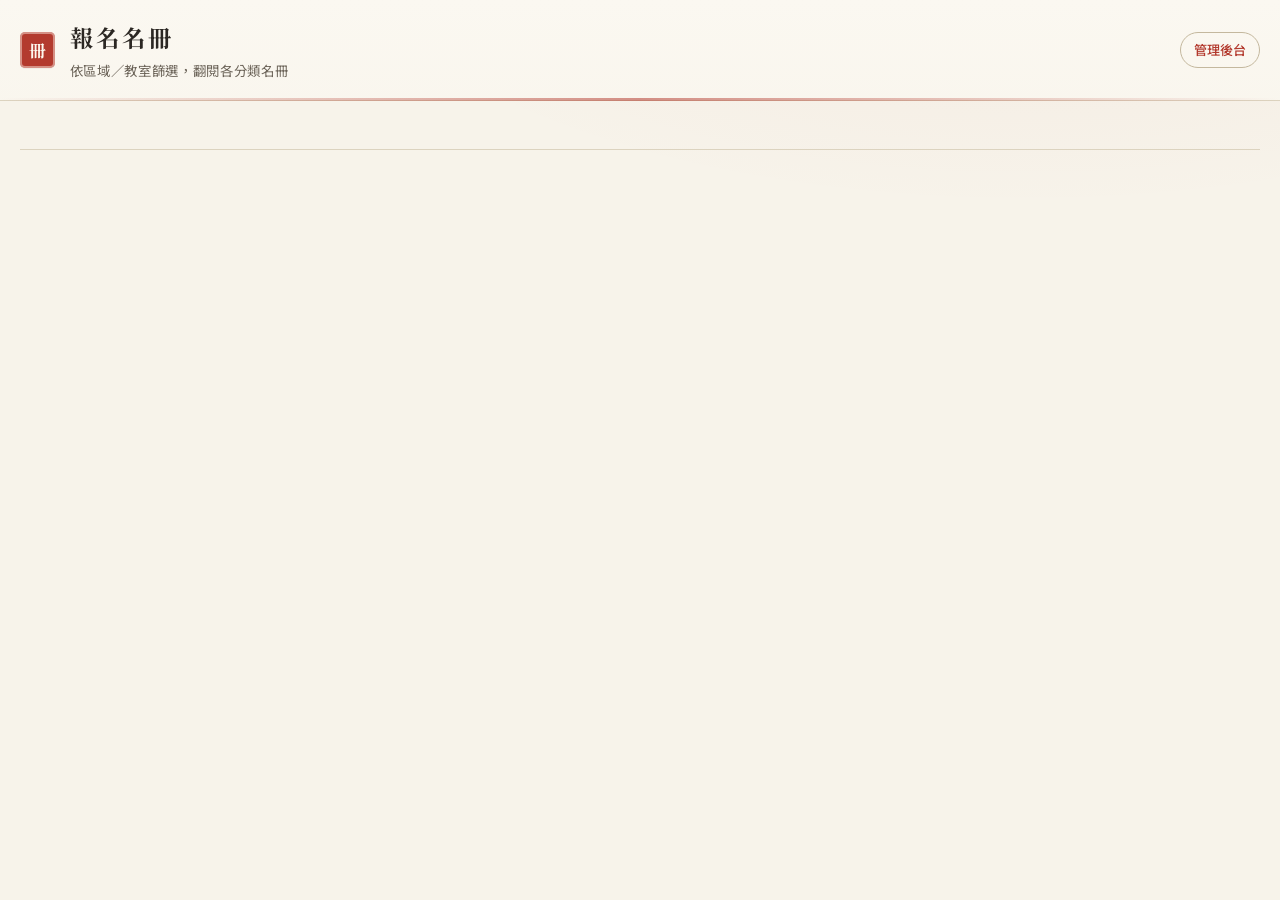
==== index.html @ 6c64edfd "Fix unit-activity link: token missing, clearer errors, view button Root cause: URL had unit=... but " ====
﻿<!DOCTYPE html>
<html lang="zh-Hant">
<head>
  <meta charset="UTF-8">
  <meta name="viewport" content="width=device-width, initial-scale=1.0">
  <title>名冊查詢 - 報名資料查詢</title>
  <meta name="description" content="依區域 / 教室欄位篩選，依分類檢視報名資料">
  <link rel="preconnect" href="https://fonts.googleapis.com">
  <link rel="preconnect" href="https://fonts.gstatic.com" crossorigin>
  <link href="https://fonts.googleapis.com/css2?family=Noto+Sans+TC:wght@400;500;700&family=Noto+Serif+TC:wght@600;700&display=swap" rel="stylesheet">
  <link rel="stylesheet" href="css/style.css?v=19">
</head>
<body>
  <header class="site-header">
    <div class="header-inner">
      <span class="seal" aria-hidden="true">冊</span>
      <div class="header-title">
        <h1>報名名冊</h1>
        <p class="subtitle">依區域／教室篩選，翻閱各分類名冊</p>
      </div>
      <a href="admin.html" class="admin-link header-admin-link">管理後台</a>
    </div>
  </header>

  <main class="container">
    <!-- 活動分頁 -->
    <nav class="activity-tabs" id="activityTabs" aria-label="活動分頁" role="tablist">
      <!-- 動態產生 -->
    </nav>

    <!-- 分類列 -->
    <div class="category-bar" id="categoryBar" style="display:none;">
      <span class="category-label" id="categoryLabel"></span>
      <div class="category-tabs" id="categoryTabs"></div>
      <div class="category-filter">
        <label for="categorySearch" class="visually-hidden">搜尋分類</label>
        <input type="search" id="categorySearch" placeholder="找分類…" autocomplete="off">
      </div>
      <button class="btn btn-secondary btn-sm" id="btnCopyLink" style="display:none;">複製連結</button>
    </div>

    <!-- 活動金鑰 Modal（C 模式：需存取金鑰才能開啟活動） -->
    <dialog id="keyModal" class="modal">
      <div class="modal-content">
        <header class="modal-header">
          <h3 id="keyModalTitle">此活動需存取金鑰</h3>
          <button type="button" class="modal-close" id="keyModalClose" aria-label="關閉">&times;</button>
        </header>
        <div class="modal-body">
          <p class="hint" id="keyModalDesc">請輸入系統提供的存取金鑰以開啟此活動。</p>
          <div class="form-group">
            <label for="activityKeyInput">存取金鑰</label>
            <input type="password" id="activityKeyInput" placeholder="輸入金鑰" autocomplete="off">
          </div>
          <p class="hint" id="keyModalHint"></p>
        </div>
        <footer class="modal-footer">
          <button type="button" class="btn btn-secondary" id="keyModalCancel">取消</button>
          <button type="button" class="btn btn-primary" id="keyModalConfirm">開啟活動</button>
        </footer>
      </div>
    </dialog>

    <!-- 密碼鎖 Modal -->
    <dialog id="pwdModal" class="modal">
      <div class="modal-content">
        <header class="modal-header">
          <h3 id="pwdModalTitle">此分類已鎖定</h3>
          <button type="button" class="modal-close" id="pwdModalClose" aria-label="關閉">&times;</button>
        </header>
        <div class="modal-body">
          <p class="hint" id="pwdModalDesc">請輸入系統提供的密碼以檢視此分類。</p>
          <div class="form-group">
            <label for="categoryPwdInput">分類密碼</label>
            <input type="password" id="categoryPwdInput" placeholder="輸入密碼" autocomplete="off">
          </div>
          <p class="hint" id="pwdModalHint"></p>
        </div>
        <footer class="modal-footer">
          <button type="button" class="btn btn-secondary" id="pwdModalCancel">取消</button>
          <button type="button" class="btn btn-primary" id="pwdModalConfirm">解鎖查看</button>
        </footer>
      </div>
    </dialog>

    <!-- 搜尋 / 篩選列 -->
    <div class="search-bar" id="searchBar" style="display:none;">
      <label for="searchInput" class="visually-hidden">關鍵字搜尋</label>
      <input type="search" id="searchInput" placeholder="輸入姓名、班級等關鍵字篩選" autocomplete="off">
      <span class="result-count" id="resultCount"></span>
      <div class="search-actions">
        <button class="btn btn-secondary btn-sm" id="btnPrintRoster" style="display:none;" title="開啟列印視窗（可另存為 PDF）">列印名冊</button>
        <button class="btn btn-secondary btn-sm" id="btnExportCsv" style="display:none;">匯出名冊</button>
      </div>
    </div>

    <!-- 資料表格區 -->
    <section class="table-wrapper" id="tableWrapper" style="display:none;">
      <table id="dataTable" aria-live="polite">
        <thead id="tableHead"></thead>
        <tbody id="tableBody"></tbody>
      </table>
    </section>
    <!-- 水平捲軸（表格寬度超出時顯示） -->
    <div class="table-hscroll" id="tableHscroll" style="display:none;" aria-hidden="true">
      <div class="table-hscroll-track" id="tableHscrollTrack"></div>
    </div>
    <!-- 名單卡片區（欄位少於 5 時使用） -->
    <section class="card-list" id="cardList" style="display:none;" aria-live="polite"></section>
    <p class="empty-state" id="emptyState" style="display:none;">此分類暫無資料。</p>

    <!-- 頁尾 -->
    <footer class="status-bar" id="statusBar" aria-live="polite">
      <span id="lastUpdated"></span>
    </footer>
  </main>

  <script src="js/config.js?v=19"></script>
  <script src="js/app.js?v=19"></script>
</body>
</html>
---- css/style.css ----
/* ============================================================
   線裝名冊 — 宣紙・墨・朱印
   查詢頁與後台共用樣式
   ============================================================ */

/* --- 設計 Token --- */
:root {
  /* 紙與墨 */
  --paper: #f7f3ea;            /* 宣紙米白 */
  --paper-deep: #efe8d8;       /* 深一階的紙 */
  --surface: #fbf8f1;          /* 卡片面 */
  --ink: #2b2723;              /* 墨黑 */
  --ink-soft: #6b6358;         /* 淡墨 */
  --ink-faint: #a39a8a;        /* 極淡墨 */

  /* 朱印與輔色 */
  --cinnabar: #b33a2e;         /* 朱砂紅 */
  --cinnabar-deep: #962e24;    /* 深朱 */
  --cinnabar-wash: #f3e3dd;    /* 朱印水漬淡底 */
  --jade: #4a6b53;             /* 黛綠（次要強調） */

  /* 線與影 */
  --line: #dcd3bf;             /* 名冊細線 */
  --line-strong: #c4b89e;      /* 較深分隔線 */
  --shadow-line: 0 1px 0 rgba(43,39,35,.04);
  --shadow-lift: 0 6px 24px rgba(43,39,35,.08);

  /* 字體 */
  --font-serif: "Noto Serif TC", "Songti TC", "PMingLiU", serif;
  --font-sans: "Noto Sans TC", "PingFang TC", "Microsoft JhengHei", sans-serif;
  --font-mono: "SF Mono", "Cascadia Code", ui-monospace, monospace;

  --max-width: 1600px;
  --radius: 4px;
  --hairline: 1px solid var(--line);
}

*, *::before, *::after { box-sizing: border-box; }
html { font-size: 16px; -webkit-font-smoothing: antialiased; text-rendering: optimizeLegibility; }
body {
  margin: 0;
  font-family: var(--font-sans);
  background:
    radial-gradient(1200px 500px at 80% -10%, rgba(179,58,46,.05), transparent 60%),
    var(--paper);
  color: var(--ink);
  line-height: 1.7;
  min-height: 100vh;
  display: flex;
  flex-direction: column;
}

::selection { background: var(--cinnabar-wash); }

/* 鍵盤焦點（無障礙底線） */
:focus-visible { outline: 2px solid var(--cinnabar); outline-offset: 2px; border-radius: 2px; }

.visually-hidden { position: absolute; width: 1px; height: 1px; padding: 0; margin: -1px; overflow: hidden; clip: rect(0,0,0,0); white-space: nowrap; border: 0; }

/* --- 頁首：名冊卷頭 --- */
.site-header {
  position: relative;
  padding: 1.1rem 1.25rem;
  border-bottom: var(--hairline);
  background: linear-gradient(var(--surface), color-mix(in srgb, var(--surface) 60%, var(--paper)));
}
.site-header::after {
  content: "";
  position: absolute;
  left: 0; right: 0; bottom: -1px;
  height: 3px;
  background: linear-gradient(90deg, transparent, var(--cinnabar) 50%, transparent);
  opacity: .55;
}
.header-inner {
  max-width: var(--max-width);
  margin: 0 auto;
  display: flex; align-items: center; gap: .9rem;
  position: relative;
}
.site-header h1 {
  margin: 0;
  font-family: var(--font-serif);
  font-size: 1.45rem;
  font-weight: 700;
  letter-spacing: .14em;
  color: var(--ink);
}
.subtitle { margin: .15rem 0 0; color: var(--ink-soft); font-size: .84rem; letter-spacing: .05em; }

/* 朱印 logo（頁首左上，縮小保留識別） */
.seal {
  display: inline-flex; align-items: center; justify-content: center;
  flex: 0 0 auto;
  width: 2.2rem; height: 2.2rem;
  background: var(--cinnabar);
  color: #fdf8ef;
  font-family: var(--font-serif);
  font-size: 1.05rem; font-weight: 700; line-height: 1;
  border-radius: 5px;
  box-shadow: inset 0 0 0 2px rgba(253,248,239,.45), var(--shadow-line);
  letter-spacing: 0;
  user-select: none;
}

/* 管理後台（頁首右上） */
.header-admin-link {
  margin-left: auto;
  padding: .38rem .8rem;
  font-size: .82rem;
  border: 1px solid var(--line-strong);
  border-radius: 999px;
  white-space: nowrap;
}
.header-admin-link:hover { border-color: var(--cinnabar); text-decoration: none; }

.container { flex: 1; width: 100%; max-width: var(--max-width); margin: 0 auto; padding: 1.5rem 1.25rem 2.5rem; }

/* --- 頁尾 --- */
.status-bar {
  display: flex; justify-content: space-between; align-items: center; gap: .75rem;
  padding: 1rem 0; margin-top: 1.5rem;
  border-top: var(--hairline);
  font-size: .83rem; color: var(--ink-faint);
}
.admin-link { color: var(--cinnabar); text-decoration: none; font-weight: 500; }
.admin-link:hover { text-decoration: underline; }

/* --- 卡片 --- */
.card {
  background: var(--surface);
  border: var(--hairline);
  border-radius: var(--radius);
  padding: 1.75rem;
  box-shadow: var(--shadow-line);
}
.card-header { display: flex; justify-content: space-between; align-items: center; gap: 1rem; margin-bottom: 1.25rem; flex-wrap: wrap; }
.card-header h2 {
  margin: 0; font-family: var(--font-serif); font-size: 1.2rem; font-weight: 700;
  letter-spacing: .08em; color: var(--ink);
}

/* --- 表單 --- */
.form-group { margin-bottom: 1.1rem; }
.form-row { display: flex; gap: 1rem; flex-wrap: wrap; }
.form-row .form-group { flex: 1; min-width: 220px; }
label { display: block; margin-bottom: .4rem; font-weight: 500; font-size: .88rem; color: var(--ink); }
.required { color: var(--cinnabar); }
input[type="text"], input[type="url"], input[type="password"], input[type="search"], select {
  width: 100%; padding: .6rem .85rem; font-size: .95rem;
  border: 1px solid var(--line-strong); border-radius: var(--radius);
  background: #fffdf8; color: var(--ink);
  transition: border-color .15s, box-shadow .15s;
}
input:focus, select:focus { outline: none; border-color: var(--cinnabar); box-shadow: 0 0 0 3px var(--cinnabar-wash); }
input::placeholder { color: var(--ink-faint); }
.hint { margin: .4rem 0 0; font-size: .8rem; color: var(--ink-soft); }
.hint.error { color: var(--cinnabar); }
.hint.success { color: var(--jade); }

/* --- 按鈕 --- */
.btn {
  display: inline-flex; align-items: center; justify-content: center; gap: .45rem;
  padding: .55rem 1.15rem; font-size: .9rem; font-weight: 500;
  border: 1px solid transparent; border-radius: var(--radius); cursor: pointer;
  font-family: var(--font-sans); letter-spacing: .04em;
  transition: background .15s, color .15s, border-color .15s, transform .06s;
}
.btn:active { transform: translateY(1px); }
.btn:disabled { opacity: .5; cursor: not-allowed; transform: none; }
.btn-primary { background: var(--cinnabar); color: #fdf8ef; border-color: var(--cinnabar); }
.btn-primary:hover:not(:disabled) { background: var(--cinnabar-deep); border-color: var(--cinnabar-deep); }
.btn-secondary { background: transparent; color: var(--ink); border-color: var(--line-strong); }
.btn-secondary:hover:not(:disabled) { background: var(--paper-deep); border-color: var(--ink-soft); }
.btn-danger { background: transparent; color: var(--cinnabar); border-color: var(--cinnabar); }
.btn-danger:hover:not(:disabled) { background: var(--cinnabar); color: #fdf8ef; }
.btn-sm { padding: .3rem .65rem; font-size: .8rem; }
.btn-icon { padding: .3rem .5rem; font-size: .8rem; }

/* --- 活動分頁籤（卷首目錄） --- */
.activity-tabs { display: flex; gap: .5rem; flex-wrap: wrap; margin-bottom: 1.25rem; }
.activity-tab {
  padding: .5rem 1.1rem; font-size: .9rem; font-weight: 500; color: var(--ink-soft);
  background: transparent; border: 1px solid var(--line);
  border-radius: 999px; cursor: pointer; white-space: nowrap; min-height: 42px;
  font-family: var(--font-sans);
  transition: all .15s;
}
.activity-tab:hover { border-color: var(--cinnabar); color: var(--cinnabar); background: var(--cinnabar-wash); }
.activity-tab.active { background: var(--ink); border-color: var(--ink); color: var(--paper); }
.activity-tab:focus-visible { outline: none; box-shadow: 0 0 0 3px var(--cinnabar-wash); }

/* --- 分類列（紙籤） --- */
.category-bar {
  display: flex; align-items: center; gap: .75rem; flex-wrap: wrap;
  margin-bottom: 1.25rem; padding: .85rem 1rem;
  background: var(--surface); border: var(--hairline); border-radius: var(--radius);
}
.category-label { font-family: var(--font-serif); font-weight: 700; font-size: .9rem; color: var(--ink); white-space: nowrap; letter-spacing: .08em; }
.category-tabs { display: flex; gap: .45rem; flex-wrap: wrap; flex: 1; }
.category-tab {
  display: inline-flex; align-items: center; gap: .35rem;
  padding: .45rem .9rem; font-size: .85rem; font-weight: 500; color: var(--ink-soft);
  background: transparent; border: 1px solid var(--line);
  border-radius: 999px; cursor: pointer; white-space: nowrap; min-height: 40px;
  font-family: var(--font-sans);
  transition: all .15s;
}
.category-tab:hover { border-color: var(--ink-soft); color: var(--ink); }
.category-tab.active { background: var(--ink); border-color: var(--ink); color: var(--paper); }
.category-tab.locked {
  border-style: solid;
  border-color: var(--cinnabar); color: var(--cinnabar);
  background: var(--cinnabar-wash);
}
.category-tab.locked.active { background: var(--cinnabar); border-color: var(--cinnabar); color: #fdf8ef; }
.lock-badge { font-size: .72rem; line-height: 1; }

/* 分類搜尋框（分類多時使用） */
.category-filter { position: relative; }
.category-filter input[type="search"] {
  width: 150px; padding: .45rem .75rem; font-size: .82rem;
  border-radius: 999px;
}
@media (max-width: 640px) { .category-filter input[type="search"] { width: 100%; } }

/* --- 搜尋列 --- */
.search-bar { display: flex; align-items: center; gap: .75rem; margin-bottom: 1rem; flex-wrap: wrap; }
.search-bar input[type="search"] {
  flex: 1; max-width: 420px; padding: .55rem .9rem; font-size: .95rem;
  border-radius: var(--radius);
}
.result-count { font-size: .85rem; color: var(--ink-soft); white-space: nowrap; }
.search-actions { display: flex; align-items: center; gap: .5rem; margin-left: auto; }

/* --- 表格（名冊正文） --- */
.table-wrapper {
  overflow: auto;
  max-height: calc(100dvh - 230px);
  background: var(--surface);
  border: var(--hairline);
  border-radius: var(--radius);
  box-shadow: var(--shadow-line);
}
table {
  width: 100%;
  border-collapse: separate;
  border-spacing: 0;
  font-size: .9rem;
  table-layout: auto;
}
/* 使用者調整過欄寬：改用 colgroup 精準控寬（表格寬度由 JS 設定） */
table.fixed-cols { table-layout: fixed; }
table.fixed-cols col { width: auto; }
table.fixed-cols tbody td { overflow: hidden; text-overflow: ellipsis; }
table.fixed-cols thead th { max-width: none; }
table.fixed-cols .th-inner { max-width: none; }
table.col-resizing, table.col-resizing * { cursor: col-resize !important; user-select: none; }

thead th {
  position: sticky; top: 0;
  background: var(--paper-deep);
  color: var(--ink);
  font-family: var(--font-serif);
  font-weight: 700; text-align: left;
  padding: .8rem 1rem;
  border-bottom: 2px solid var(--line-strong);
  border-top: 2px solid var(--line-strong);
  white-space: normal; z-index: 1;
  letter-spacing: .06em;
  max-width: 280px;
  overflow-wrap: anywhere;
  box-shadow: 0 1px 0 var(--line-strong);
  vertical-align: bottom;
}thead th .th-inner {
  display: flex;
  align-items: flex-end;
  gap: .3rem;
  max-width: 280px;
}
thead th .th-label {
  flex: 1 1 auto;
  min-width: 0;
  display: -webkit-box;
  -webkit-box-orient: vertical;
  -webkit-line-clamp: 5;
  line-clamp: 5;
  overflow: hidden;
  overflow-wrap: anywhere;
  line-height: 1.55;
}
thead th .sort-arrow { flex-shrink: 0; white-space: nowrap; }
thead th:first-child { border-left: none; }
/* 欄寬拖曳把手 */
.col-grip {
  position: absolute;
  top: 0; bottom: 0; right: -5px;
  width: 10px;
  cursor: col-resize;
  touch-action: none;
  z-index: 3;
  opacity: 0;
  transition: opacity .15s;
}
thead th:hover .col-grip { opacity: 1; }
.col-grip::after {
  content: '';
  position: absolute;
  top: 15%; bottom: 15%; right: 4px;
  width: 2px;
  background: var(--line-strong);
  transition: background .15s;
}
.col-grip:hover::after { background: var(--cinnabar); }
/* 可排序標題 */
thead th.sortable {
  cursor: pointer;
  user-select: none;
  transition: color .15s ease, background-color .15s ease;
}
thead th.sortable:hover {
  color: var(--cinnabar);
  background: var(--cinnabar-wash);
}
thead th.sorted { color: var(--cinnabar); }
thead th.sorted .sort-arrow { font-size: .78em; letter-spacing: 0; }
@media (prefers-reduced-motion: reduce) {
  thead th.sortable { transition: none; }
}
tbody td {
  padding: .72rem 1rem;
  border-bottom: 1px solid var(--line);
  max-width: 320px;
  overflow: hidden;
  text-overflow: ellipsis;
  white-space: nowrap;
  vertical-align: top;
  cursor: default;
}
tbody td[title] { cursor: help; }
tbody tr:last-child td { border-bottom: none; }
tbody tr:nth-child(even) td { background: rgba(239,232,216,.35); }
tbody tr:hover td { background: var(--cinnabar-wash); }
.empty-state {
  padding: 3rem 1.5rem; text-align: center;
  color: var(--ink-soft); margin: 0;
  font-family: var(--font-serif); letter-spacing: .1em;
}

/* 獨立水平捲軸：固定在視窗底部，控制表格橫向捲動 */
.table-hscroll {
  position: sticky;
  bottom: 0;
  overflow-x: auto;
  height: 14px;
  margin-top: 2px;
  background: transparent;
  scrollbar-width: thin;
  scrollbar-color: var(--line-strong) transparent;
  z-index: 3;
}
.table-hscroll::-webkit-scrollbar { height: 12px; }
.table-hscroll::-webkit-scrollbar-track { background: transparent; }
.table-hscroll::-webkit-scrollbar-thumb { background: var(--line-strong); border-radius: 6px; }
.table-hscroll::-webkit-scrollbar-thumb:hover { background: var(--cinnabar); }
.table-hscroll-track { height: 1px; }

/* --- 名單卡片（欄位 <5 時雙欄呈現） --- */
.card-list {
  grid-template-columns: repeat(auto-fill, minmax(380px, 1fr));
  gap: 1rem;
}
.card-sort-row {
  grid-column: 1 / -1;
  display: flex; align-items: center; gap: .45rem; flex-wrap: wrap;
  padding: .5rem .75rem;
  background: var(--surface); border: var(--hairline); border-radius: var(--radius);
}
.card-sort-label { font-size: .82rem; color: var(--ink-soft); font-weight: 500; }
.card-sort-pill {
  padding: .3rem .7rem; font-size: .8rem; font-weight: 500; color: var(--ink-soft);
  background: transparent; border: 1px solid var(--line); border-radius: 999px;
  cursor: pointer; font-family: var(--font-sans); white-space: nowrap;
  transition: all .15s;
}
.card-sort-pill:hover { border-color: var(--cinnabar); color: var(--cinnabar); background: var(--cinnabar-wash); }
.card-sort-pill.active { background: var(--ink); border-color: var(--ink); color: var(--paper); }
.name-card {
  background: var(--surface);
  border: var(--hairline);
  border-radius: var(--radius);
  padding: .95rem 1.1rem;
  box-shadow: var(--shadow-line);
  break-inside: avoid;
}
.name-card-title {
  margin: 0 0 .55rem;
  font-family: var(--font-serif);
  font-size: 1.05rem; font-weight: 700;
  color: var(--ink);
  border-bottom: 1px solid var(--line);
  padding-bottom: .4rem;
  letter-spacing: .05em;
}
.name-card-item {
  display: flex; gap: .6rem; margin: 0;
  padding: .3rem 0;
  font-size: .88rem;
}
.name-card-item + .name-card-item { border-top: 1px dashed var(--line); }
.name-card-item dt {
  flex: 0 0 30%; color: var(--ink-soft);
  font-weight: 500; font-size: .8rem;
  overflow-wrap: anywhere;
}
.name-card-item dd {
  flex: 1; margin: 0; color: var(--ink);
  overflow-wrap: anywhere; white-space: pre-wrap;
}
@media (max-width: 640px) {
  .card-list { grid-template-columns: 1fr; }
}

/* --- 活動清單（後台） --- */
.activity-list { list-style: none; padding: 0; margin: 0; display: flex; flex-direction: column; gap: .6rem; }
.tag {
  display: inline-block; padding: .1rem .5rem; margin-left: .3rem;
  font-size: .72rem; font-weight: 500; color: var(--cinnabar);
  background: var(--cinnabar-wash); border: 1px solid rgba(168,64,40,.25);
  border-radius: 999px; vertical-align: middle;
}
.tag-ghost { color: var(--ink-soft); background: transparent; border-color: var(--line); }
.activity-item {
  display: flex; align-items: center; justify-content: space-between; gap: 1rem;
  padding: .8rem 1rem;
  background: #fffdf8; border: var(--hairline); border-radius: var(--radius);
  flex-wrap: wrap;
  transition: border-color .15s, box-shadow .15s;
}
.activity-item:hover { border-color: var(--line-strong); box-shadow: var(--shadow-line); }
.activity-item-info { display: flex; flex-direction: column; gap: .2rem; }
.activity-item-name { font-weight: 600; font-family: var(--font-serif); letter-spacing: .04em; }
.activity-item-meta { font-size: .8rem; color: var(--ink-soft); }
.activity-item-actions { display: flex; gap: .45rem; flex-wrap: wrap; }

/* --- 分類密碼鎖（後台） --- */
.category-pwd-list { margin-top: .6rem; display: flex; flex-direction: column; gap: .5rem; }
.cat-pwd-row {
  display: flex; align-items: center; justify-content: space-between; gap: .75rem;
  padding: .55rem .85rem;
  background: #fffdf8; border: var(--hairline);
  border-radius: var(--radius); flex-wrap: wrap;
  transition: border-color .15s;
}
.cat-pwd-row.locked { background: var(--cinnabar-wash); border-color: var(--cinnabar); }
.cat-pwd-name { font-weight: 600; font-size: .9rem; font-family: var(--font-serif); }
.cat-pwd-controls { display: flex; align-items: center; gap: .5rem; flex-wrap: wrap; }
.cat-pwd-value { font-family: var(--font-mono); font-size: .85rem; color: var(--cinnabar); font-weight: 700; letter-spacing: .5px; }

/* --- 顯示欄位排序（後台） --- */
.field-sort-list { list-style: none; padding: 0; margin: .5rem 0 0; display: flex; flex-direction: column; gap: .4rem; }
.field-sort-item {
  display: flex; align-items: center; gap: .6rem;
  padding: .5rem .7rem;
  background: #fffdf8; border: var(--hairline); border-radius: var(--radius);
}
.field-sort-item label { margin: 0; font-weight: 400; font-size: .88rem; flex: 1; cursor: pointer; }
.field-sort-item .sort-handle { color: var(--ink-faint); cursor: grab; user-select: none; font-size: .85rem; }
.field-sort-item .sort-btns { display: flex; gap: .25rem; }

/* --- Modal（硯台窗） --- */
.modal {
  border: none; border-radius: var(--radius);
  box-shadow: var(--shadow-lift);
  max-width: 560px; width: 90%; padding: 0;
  background: var(--surface);
}
.modal::backdrop { background: rgba(43,39,35,.5); backdrop-filter: blur(2px); }
.modal-content { display: flex; flex-direction: column; }
.modal-header {
  display: flex; justify-content: space-between; align-items: center;
  padding: 1rem 1.4rem;
  border-bottom: 2px solid var(--ink);
}
.modal-header h3 { margin: 0; font-size: 1.05rem; font-family: var(--font-serif); letter-spacing: .06em; }
.modal-close { background: none; border: none; font-size: 1.5rem; line-height: 1; color: var(--ink-soft); cursor: pointer; padding: 0 .2rem; }
.modal-close:hover { color: var(--ink); }
.modal-body { padding: 1.4rem; max-height: 70vh; overflow-y: auto; }
.modal-footer { display: flex; justify-content: flex-end; gap: .5rem; padding: 1rem 1.4rem; border-top: var(--hairline); }
.checkbox-grid { display: grid; grid-template-columns: repeat(auto-fill, minmax(150px, 1fr)); gap: .5rem; margin-top: .6rem; }
.checkbox-grid label { display: flex; align-items: center; gap: .45rem; font-weight: 400; cursor: pointer; font-size: .85rem; }
.checkbox-grid input[type="checkbox"] { width: 1rem; height: 1rem; accent-color: var(--cinnabar); }

/* --- 響應式 --- */
@media (max-width: 640px) {
  .site-header { padding: .9rem 1rem; }
  .site-header h1 { font-size: 1.2rem; letter-spacing: .1em; }
  .header-admin-link { font-size: .76rem; padding: .3rem .6rem; }
  .container { padding: 1.1rem 1rem 2rem; }
  .activity-tabs { gap: .35rem; }
  .activity-tab { padding: .45rem .85rem; font-size: .85rem; min-height: 40px; }
  .category-tab { padding: .4rem .75rem; font-size: .8rem; min-height: 38px; }
  .table-wrapper { border-radius: 0; border-left: none; border-right: none; }
  thead th, tbody td { padding: .62rem .75rem; font-size: .85rem; }
  .form-row .form-group { min-width: 100%; }
  .modal { width: 100%; max-width: 100%; border-radius: 0; height: 100vh; max-height: 100vh; }
  .modal-body { max-height: calc(100vh - 150px); }
  .search-actions { margin-left: 0; width: 100%; justify-content: flex-end; }
}

/* 尊重減少動效偏好 */
@media (prefers-reduced-motion: reduce) {
  *, *::before, *::after { transition: none !important; animation: none !important; }
}
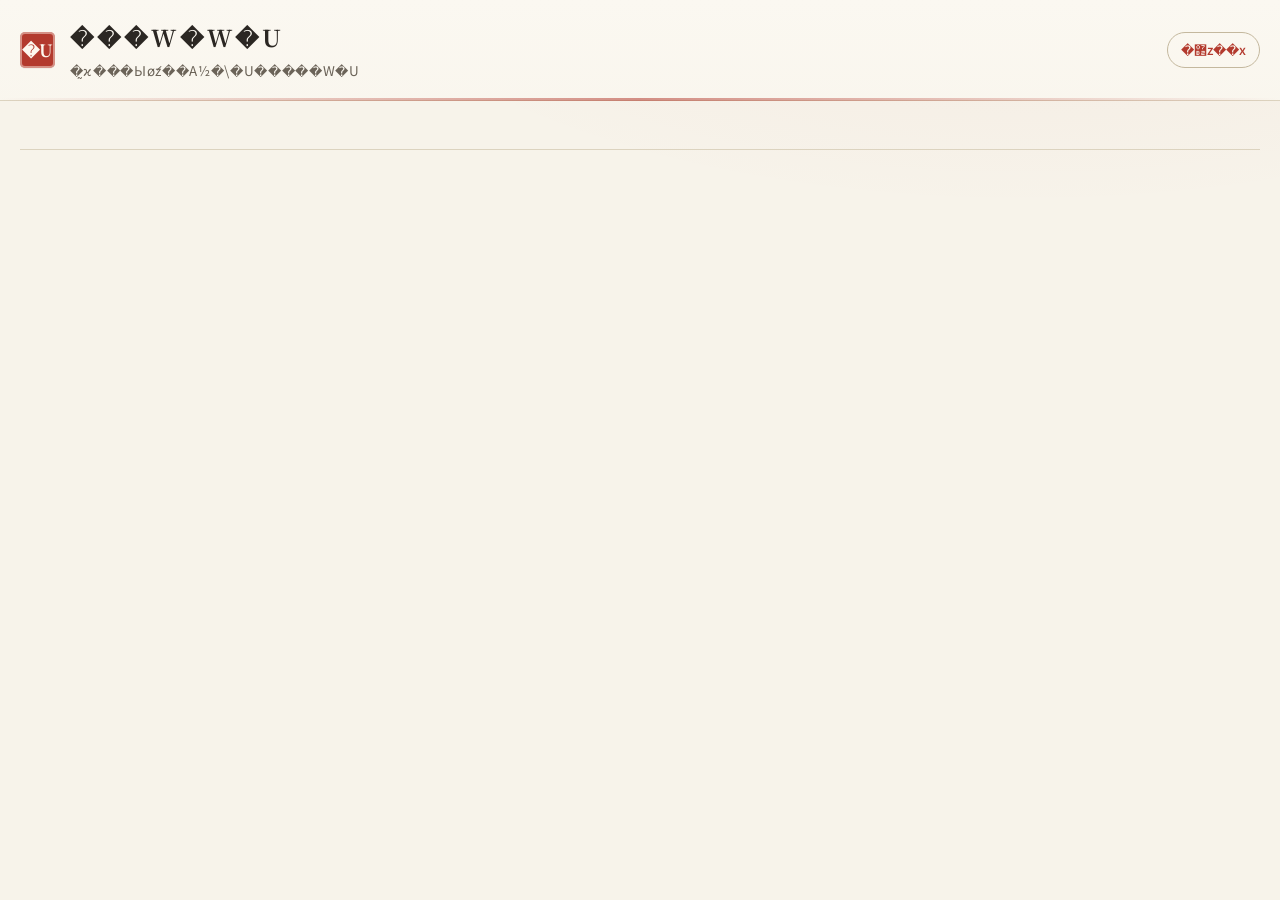
==== commit a5ffecf3: "Wrap data cells with line clamp; tooltip bubble for overflow" ====
--- a/index.html
+++ b/index.html
@@ -1,121 +1,121 @@
-﻿<!DOCTYPE html>
+<!DOCTYPE html>
 <html lang="zh-Hant">
 <head>
   <meta charset="UTF-8">
   <meta name="viewport" content="width=device-width, initial-scale=1.0">
-  <title>名冊查詢 - 報名資料查詢</title>
-  <meta name="description" content="依區域 / 教室欄位篩選，依分類檢視報名資料">
+  <title>�W�U�d�� - ���W��Ƭd��</title>
+  <meta name="description" content="�̰ϰ� / �Ы����z��A�̤����˵����W���">
   <link rel="preconnect" href="https://fonts.googleapis.com">
   <link rel="preconnect" href="https://fonts.gstatic.com" crossorigin>
   <link href="https://fonts.googleapis.com/css2?family=Noto+Sans+TC:wght@400;500;700&family=Noto+Serif+TC:wght@600;700&display=swap" rel="stylesheet">
-  <link rel="stylesheet" href="css/style.css?v=19">
+  <link rel="stylesheet" href="css/style.css?v=22">
 </head>
 <body>
   <header class="site-header">
     <div class="header-inner">
-      <span class="seal" aria-hidden="true">冊</span>
+      <span class="seal" aria-hidden="true">�U</span>
       <div class="header-title">
-        <h1>報名名冊</h1>
-        <p class="subtitle">依區域／教室篩選，翻閱各分類名冊</p>
+        <h1>���W�W�U</h1>
+        <p class="subtitle">�̰ϰ���Ыǿz��A½�\�U�����W�U</p>
       </div>
-      <a href="admin.html" class="admin-link header-admin-link">管理後台</a>
+      <a href="admin.html" class="admin-link header-admin-link">�޲z��x</a>
     </div>
   </header>
 
   <main class="container">
-    <!-- 活動分頁 -->
-    <nav class="activity-tabs" id="activityTabs" aria-label="活動分頁" role="tablist">
-      <!-- 動態產生 -->
+    <!-- ���ʤ��� -->
+    <nav class="activity-tabs" id="activityTabs" aria-label="���ʤ���" role="tablist">
+      <!-- �ʺA���� -->
     </nav>
 
-    <!-- 分類列 -->
+    <!-- �����C -->
     <div class="category-bar" id="categoryBar" style="display:none;">
       <span class="category-label" id="categoryLabel"></span>
       <div class="category-tabs" id="categoryTabs"></div>
       <div class="category-filter">
-        <label for="categorySearch" class="visually-hidden">搜尋分類</label>
-        <input type="search" id="categorySearch" placeholder="找分類…" autocomplete="off">
+        <label for="categorySearch" class="visually-hidden">�j�M����</label>
+        <input type="search" id="categorySearch" placeholder="������K" autocomplete="off">
       </div>
-      <button class="btn btn-secondary btn-sm" id="btnCopyLink" style="display:none;">複製連結</button>
+      <button class="btn btn-secondary btn-sm" id="btnCopyLink" style="display:none;">�ƻs�s��</button>
     </div>
 
-    <!-- 活動金鑰 Modal（C 模式：需存取金鑰才能開啟活動） -->
+    <!-- ���ʪ��_ Modal�]�ݦs�����_�~��}�Ҭ��ʡ^ -->
     <dialog id="keyModal" class="modal">
       <div class="modal-content">
         <header class="modal-header">
-          <h3 id="keyModalTitle">此活動需存取金鑰</h3>
-          <button type="button" class="modal-close" id="keyModalClose" aria-label="關閉">&times;</button>
+          <h3 id="keyModalTitle">�����ʻݦs�����_</h3>
+          <button type="button" class="modal-close" id="keyModalClose" aria-label="����">&times;</button>
         </header>
         <div class="modal-body">
-          <p class="hint" id="keyModalDesc">請輸入系統提供的存取金鑰以開啟此活動。</p>
+          <p class="hint" id="keyModalDesc">�п�J�t�δ��Ѫ��s�����_�H�}�Ҧ����ʡC</p>
           <div class="form-group">
-            <label for="activityKeyInput">存取金鑰</label>
-            <input type="password" id="activityKeyInput" placeholder="輸入金鑰" autocomplete="off">
+            <label for="activityKeyInput">�s�����_</label>
+            <input type="password" id="activityKeyInput" placeholder="��J���_" autocomplete="off">
           </div>
           <p class="hint" id="keyModalHint"></p>
         </div>
         <footer class="modal-footer">
-          <button type="button" class="btn btn-secondary" id="keyModalCancel">取消</button>
-          <button type="button" class="btn btn-primary" id="keyModalConfirm">開啟活動</button>
+          <button type="button" class="btn btn-secondary" id="keyModalCancel">����</button>
+          <button type="button" class="btn btn-primary" id="keyModalConfirm">�}�Ҭ���</button>
         </footer>
       </div>
     </dialog>
 
-    <!-- 密碼鎖 Modal -->
+    <!-- �K�X�� Modal -->
     <dialog id="pwdModal" class="modal">
       <div class="modal-content">
         <header class="modal-header">
-          <h3 id="pwdModalTitle">此分類已鎖定</h3>
-          <button type="button" class="modal-close" id="pwdModalClose" aria-label="關閉">&times;</button>
+          <h3 id="pwdModalTitle">�������w��w</h3>
+          <button type="button" class="modal-close" id="pwdModalClose" aria-label="����">&times;</button>
         </header>
         <div class="modal-body">
-          <p class="hint" id="pwdModalDesc">請輸入系統提供的密碼以檢視此分類。</p>
+          <p class="hint" id="pwdModalDesc">�п�J�t�δ��Ѫ��K�X�H�˵��������C</p>
           <div class="form-group">
-            <label for="categoryPwdInput">分類密碼</label>
-            <input type="password" id="categoryPwdInput" placeholder="輸入密碼" autocomplete="off">
+            <label for="categoryPwdInput">�����K�X</label>
+            <input type="password" id="categoryPwdInput" placeholder="��J�K�X" autocomplete="off">
           </div>
           <p class="hint" id="pwdModalHint"></p>
         </div>
         <footer class="modal-footer">
-          <button type="button" class="btn btn-secondary" id="pwdModalCancel">取消</button>
-          <button type="button" class="btn btn-primary" id="pwdModalConfirm">解鎖查看</button>
+          <button type="button" class="btn btn-secondary" id="pwdModalCancel">����</button>
+          <button type="button" class="btn btn-primary" id="pwdModalConfirm">����d��</button>
         </footer>
       </div>
     </dialog>
 
-    <!-- 搜尋 / 篩選列 -->
+    <!-- �j�M / �z��C -->
     <div class="search-bar" id="searchBar" style="display:none;">
-      <label for="searchInput" class="visually-hidden">關鍵字搜尋</label>
-      <input type="search" id="searchInput" placeholder="輸入姓名、班級等關鍵字篩選" autocomplete="off">
+      <label for="searchInput" class="visually-hidden">����r�j�M</label>
+      <input type="search" id="searchInput" placeholder="��J�m�W�B�Z�ŵ�����r�z��" autocomplete="off">
       <span class="result-count" id="resultCount"></span>
       <div class="search-actions">
-        <button class="btn btn-secondary btn-sm" id="btnPrintRoster" style="display:none;" title="開啟列印視窗（可另存為 PDF）">列印名冊</button>
-        <button class="btn btn-secondary btn-sm" id="btnExportCsv" style="display:none;">匯出名冊</button>
+        <button class="btn btn-secondary btn-sm" id="btnPrintRoster" style="display:none;" title="�}�ҦC�L�����]�i�t�s�� PDF�^">�C�L�W�U</button>
+        <button class="btn btn-secondary btn-sm" id="btnExportCsv" style="display:none;">�ץX�W�U</button>
       </div>
     </div>
 
-    <!-- 資料表格區 -->
+    <!-- ��ƪ���� -->
     <section class="table-wrapper" id="tableWrapper" style="display:none;">
       <table id="dataTable" aria-live="polite">
         <thead id="tableHead"></thead>
         <tbody id="tableBody"></tbody>
       </table>
     </section>
-    <!-- 水平捲軸（表格寬度超出時顯示） -->
+    <!-- �������b�]����e�׶W�X����ܡ^ -->
     <div class="table-hscroll" id="tableHscroll" style="display:none;" aria-hidden="true">
       <div class="table-hscroll-track" id="tableHscrollTrack"></div>
     </div>
-    <!-- 名單卡片區（欄位少於 5 時使用） -->
+    <!-- �W��d���ϡ]���֩� 5 �ɨϥΡ^ -->
     <section class="card-list" id="cardList" style="display:none;" aria-live="polite"></section>
-    <p class="empty-state" id="emptyState" style="display:none;">此分類暫無資料。</p>
+    <p class="empty-state" id="emptyState" style="display:none;">�������ȵL��ơC</p>
 
-    <!-- 頁尾 -->
+    <!-- ���� -->
     <footer class="status-bar" id="statusBar" aria-live="polite">
       <span id="lastUpdated"></span>
     </footer>
   </main>
 
-  <script src="js/config.js?v=19"></script>
-  <script src="js/app.js?v=19"></script>
+  <script src="js/config.js?v=22"></script>
+  <script src="js/app.js?v=22"></script>
 </body>
 </html>
--- a/css/style.css
+++ b/css/style.css
@@ -252,7 +252,7 @@
 /* 使用者調整過欄寬：改用 colgroup 精準控寬（表格寬度由 JS 設定） */
 table.fixed-cols { table-layout: fixed; }
 table.fixed-cols col { width: auto; }
-table.fixed-cols tbody td { overflow: hidden; text-overflow: ellipsis; }
+table.fixed-cols tbody td { overflow: hidden; }
 table.fixed-cols thead th { max-width: none; }
 table.fixed-cols .th-inner { max-width: none; }
 table.col-resizing, table.col-resizing * { cursor: col-resize !important; user-select: none; }
@@ -331,13 +331,20 @@
   padding: .72rem 1rem;
   border-bottom: 1px solid var(--line);
   max-width: 320px;
-  overflow: hidden;
-  text-overflow: ellipsis;
-  white-space: nowrap;
   vertical-align: top;
   cursor: default;
 }
-tbody td[title] { cursor: help; }
+/* 資料儲存格：自動換行，最多 3 行，超出以氣泡提示完整內容 */
+tbody td .cell-text {
+  display: -webkit-box;
+  -webkit-box-orient: vertical;
+  -webkit-line-clamp: 3;
+  line-clamp: 3;
+  overflow: hidden;
+  overflow-wrap: anywhere;
+  line-height: 1.5;
+}
+tbody td.is-clamped, .name-card-item dd.is-clamped { cursor: help; }
 tbody tr:last-child td { border-bottom: none; }
 tbody tr:nth-child(even) td { background: rgba(239,232,216,.35); }
 tbody tr:hover td { background: var(--cinnabar-wash); }
@@ -417,9 +424,40 @@
   flex: 1; margin: 0; color: var(--ink);
   overflow-wrap: anywhere; white-space: pre-wrap;
 }
+/* 卡片資料值：自動換行，最多 4 行，超出以氣泡提示 */
+.name-card-item dd .card-dd-text {
+  display: -webkit-box;
+  -webkit-box-orient: vertical;
+  -webkit-line-clamp: 4;
+  line-clamp: 4;
+  overflow: hidden;
+}
 @media (max-width: 640px) {
   .card-list { grid-template-columns: 1fr; }
 }
+
+/* 儲存格氣泡提示：hover 淡入；點擊釘選後可互動 */
+.cell-tip {
+  position: fixed;
+  z-index: 60;
+  display: none;
+  max-height: 60vh;
+  overflow-y: auto;
+  padding: .55rem .8rem;
+  background: var(--ink);
+  color: var(--paper);
+  font-size: .85rem;
+  line-height: 1.55;
+  border-radius: 8px;
+  box-shadow: 0 4px 16px rgba(0,0,0,.28);
+  white-space: pre-wrap;
+  overflow-wrap: anywhere;
+  pointer-events: none;
+  opacity: 0;
+  transition: opacity .12s ease;
+}
+.cell-tip.show { display: block; opacity: 1; }
+.cell-tip.pin { pointer-events: auto; }
 
 /* --- 活動清單（後台） --- */
 .activity-list { list-style: none; padding: 0; margin: 0; display: flex; flex-direction: column; gap: .6rem; }
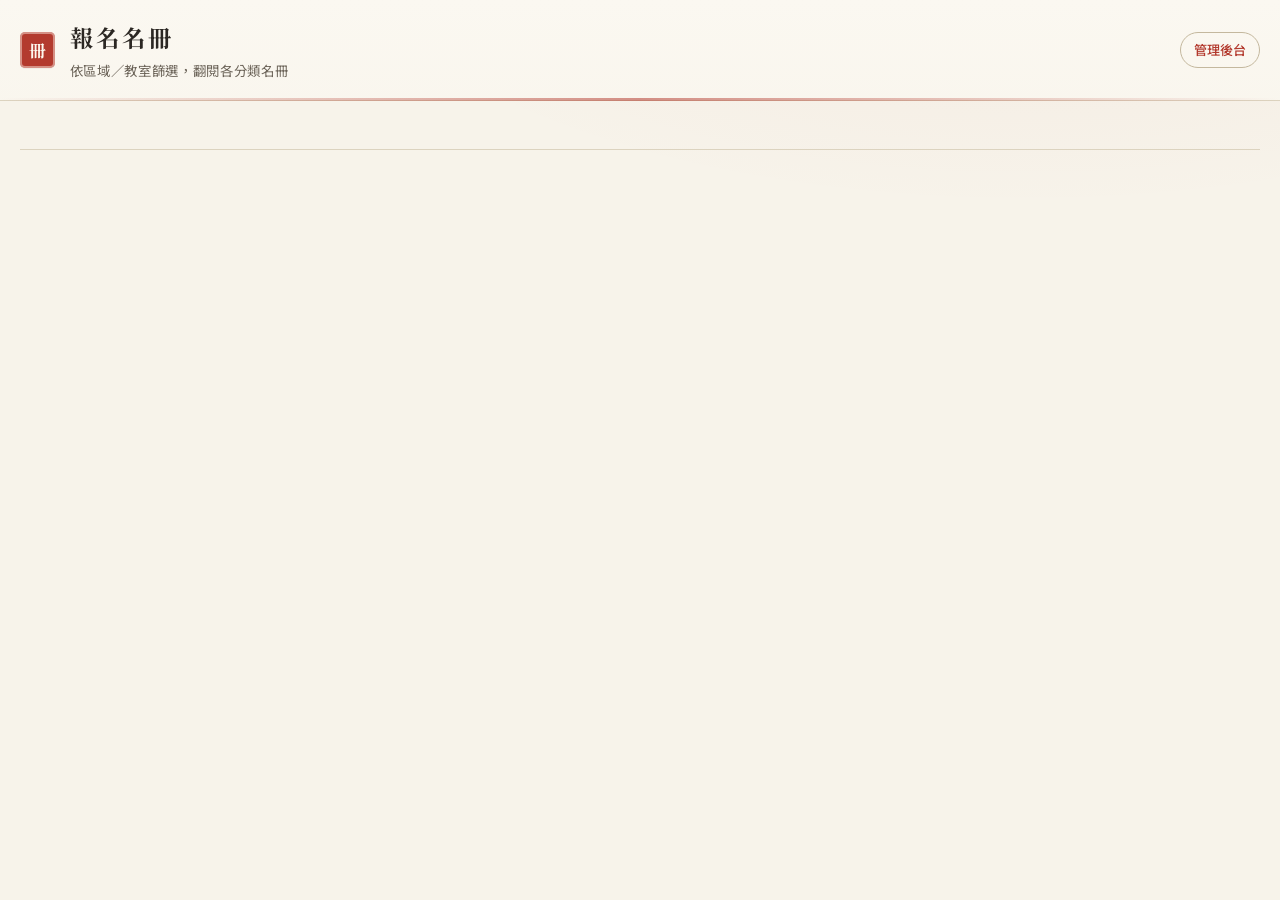
==== commit 997fa665: "Fix garbled HTML encoding (UTF-8); wrap cells only over 15 chars" ====
--- a/index.html
+++ b/index.html
@@ -1,10 +1,10 @@
-<!DOCTYPE html>
+﻿<!DOCTYPE html>
 <html lang="zh-Hant">
 <head>
   <meta charset="UTF-8">
   <meta name="viewport" content="width=device-width, initial-scale=1.0">
-  <title>�W�U�d�� - ���W��Ƭd��</title>
-  <meta name="description" content="�̰ϰ� / �Ы����z��A�̤����˵����W���">
+  <title>名冊查詢 - 報名資料查詢</title>
+  <meta name="description" content="依區域 / 教室欄位篩選，依分類檢視報名資料">
   <link rel="preconnect" href="https://fonts.googleapis.com">
   <link rel="preconnect" href="https://fonts.gstatic.com" crossorigin>
   <link href="https://fonts.googleapis.com/css2?family=Noto+Sans+TC:wght@400;500;700&family=Noto+Serif+TC:wght@600;700&display=swap" rel="stylesheet">
@@ -13,103 +13,103 @@
 <body>
   <header class="site-header">
     <div class="header-inner">
-      <span class="seal" aria-hidden="true">�U</span>
+      <span class="seal" aria-hidden="true">冊</span>
       <div class="header-title">
-        <h1>���W�W�U</h1>
-        <p class="subtitle">�̰ϰ���Ыǿz��A½�\�U�����W�U</p>
+        <h1>報名名冊</h1>
+        <p class="subtitle">依區域／教室篩選，翻閱各分類名冊</p>
       </div>
-      <a href="admin.html" class="admin-link header-admin-link">�޲z��x</a>
+      <a href="admin.html" class="admin-link header-admin-link">管理後台</a>
     </div>
   </header>
 
   <main class="container">
-    <!-- ���ʤ��� -->
-    <nav class="activity-tabs" id="activityTabs" aria-label="���ʤ���" role="tablist">
-      <!-- �ʺA���� -->
+    <!-- 活動分頁 -->
+    <nav class="activity-tabs" id="activityTabs" aria-label="活動分頁" role="tablist">
+      <!-- 動態產生 -->
     </nav>
 
-    <!-- �����C -->
+    <!-- 分類列 -->
     <div class="category-bar" id="categoryBar" style="display:none;">
       <span class="category-label" id="categoryLabel"></span>
       <div class="category-tabs" id="categoryTabs"></div>
       <div class="category-filter">
-        <label for="categorySearch" class="visually-hidden">�j�M����</label>
-        <input type="search" id="categorySearch" placeholder="������K" autocomplete="off">
+        <label for="categorySearch" class="visually-hidden">搜尋分類</label>
+        <input type="search" id="categorySearch" placeholder="找分類…" autocomplete="off">
       </div>
-      <button class="btn btn-secondary btn-sm" id="btnCopyLink" style="display:none;">�ƻs�s��</button>
+      <button class="btn btn-secondary btn-sm" id="btnCopyLink" style="display:none;">複製連結</button>
     </div>
 
-    <!-- ���ʪ��_ Modal�]�ݦs�����_�~��}�Ҭ��ʡ^ -->
+    <!-- 活動金鑰 Modal（需存取金鑰才能開啟活動） -->
     <dialog id="keyModal" class="modal">
       <div class="modal-content">
         <header class="modal-header">
-          <h3 id="keyModalTitle">�����ʻݦs�����_</h3>
-          <button type="button" class="modal-close" id="keyModalClose" aria-label="����">&times;</button>
+          <h3 id="keyModalTitle">此活動需存取金鑰</h3>
+          <button type="button" class="modal-close" id="keyModalClose" aria-label="關閉">&times;</button>
         </header>
         <div class="modal-body">
-          <p class="hint" id="keyModalDesc">�п�J�t�δ��Ѫ��s�����_�H�}�Ҧ����ʡC</p>
+          <p class="hint" id="keyModalDesc">請輸入系統提供的存取金鑰以開啟此活動。</p>
           <div class="form-group">
-            <label for="activityKeyInput">�s�����_</label>
-            <input type="password" id="activityKeyInput" placeholder="��J���_" autocomplete="off">
+            <label for="activityKeyInput">存取金鑰</label>
+            <input type="password" id="activityKeyInput" placeholder="輸入金鑰" autocomplete="off">
           </div>
           <p class="hint" id="keyModalHint"></p>
         </div>
         <footer class="modal-footer">
-          <button type="button" class="btn btn-secondary" id="keyModalCancel">����</button>
-          <button type="button" class="btn btn-primary" id="keyModalConfirm">�}�Ҭ���</button>
+          <button type="button" class="btn btn-secondary" id="keyModalCancel">取消</button>
+          <button type="button" class="btn btn-primary" id="keyModalConfirm">開啟活動</button>
         </footer>
       </div>
     </dialog>
 
-    <!-- �K�X�� Modal -->
+    <!-- 密碼鎖 Modal -->
     <dialog id="pwdModal" class="modal">
       <div class="modal-content">
         <header class="modal-header">
-          <h3 id="pwdModalTitle">�������w��w</h3>
-          <button type="button" class="modal-close" id="pwdModalClose" aria-label="����">&times;</button>
+          <h3 id="pwdModalTitle">此分類已鎖定</h3>
+          <button type="button" class="modal-close" id="pwdModalClose" aria-label="關閉">&times;</button>
         </header>
         <div class="modal-body">
-          <p class="hint" id="pwdModalDesc">�п�J�t�δ��Ѫ��K�X�H�˵��������C</p>
+          <p class="hint" id="pwdModalDesc">請輸入系統提供的密碼以檢視此分類。</p>
           <div class="form-group">
-            <label for="categoryPwdInput">�����K�X</label>
-            <input type="password" id="categoryPwdInput" placeholder="��J�K�X" autocomplete="off">
+            <label for="categoryPwdInput">分類密碼</label>
+            <input type="password" id="categoryPwdInput" placeholder="輸入密碼" autocomplete="off">
           </div>
           <p class="hint" id="pwdModalHint"></p>
         </div>
         <footer class="modal-footer">
-          <button type="button" class="btn btn-secondary" id="pwdModalCancel">����</button>
-          <button type="button" class="btn btn-primary" id="pwdModalConfirm">����d��</button>
+          <button type="button" class="btn btn-secondary" id="pwdModalCancel">取消</button>
+          <button type="button" class="btn btn-primary" id="pwdModalConfirm">解鎖查看</button>
         </footer>
       </div>
     </dialog>
 
-    <!-- �j�M / �z��C -->
+    <!-- 搜尋 / 篩選列 -->
     <div class="search-bar" id="searchBar" style="display:none;">
-      <label for="searchInput" class="visually-hidden">����r�j�M</label>
-      <input type="search" id="searchInput" placeholder="��J�m�W�B�Z�ŵ�����r�z��" autocomplete="off">
+      <label for="searchInput" class="visually-hidden">關鍵字搜尋</label>
+      <input type="search" id="searchInput" placeholder="輸入姓名、班級等關鍵字篩選" autocomplete="off">
       <span class="result-count" id="resultCount"></span>
       <div class="search-actions">
-        <button class="btn btn-secondary btn-sm" id="btnPrintRoster" style="display:none;" title="�}�ҦC�L�����]�i�t�s�� PDF�^">�C�L�W�U</button>
-        <button class="btn btn-secondary btn-sm" id="btnExportCsv" style="display:none;">�ץX�W�U</button>
+        <button class="btn btn-secondary btn-sm" id="btnPrintRoster" style="display:none;" title="開啟列印視窗（可另存為 PDF）">列印名冊</button>
+        <button class="btn btn-secondary btn-sm" id="btnExportCsv" style="display:none;">匯出名冊</button>
       </div>
     </div>
 
-    <!-- ��ƪ���� -->
+    <!-- 資料表格區 -->
     <section class="table-wrapper" id="tableWrapper" style="display:none;">
       <table id="dataTable" aria-live="polite">
         <thead id="tableHead"></thead>
         <tbody id="tableBody"></tbody>
       </table>
     </section>
-    <!-- �������b�]����e�׶W�X����ܡ^ -->
+    <!-- 水平捲軸（表格寬度超出時顯示） -->
     <div class="table-hscroll" id="tableHscroll" style="display:none;" aria-hidden="true">
       <div class="table-hscroll-track" id="tableHscrollTrack"></div>
     </div>
-    <!-- �W��d���ϡ]���֩� 5 �ɨϥΡ^ -->
+    <!-- 名單卡片區（欄位少於 5 時使用） -->
     <section class="card-list" id="cardList" style="display:none;" aria-live="polite"></section>
-    <p class="empty-state" id="emptyState" style="display:none;">�������ȵL��ơC</p>
+    <p class="empty-state" id="emptyState" style="display:none;">此分類暫無資料。</p>
 
-    <!-- ���� -->
+    <!-- 頁尾 -->
     <footer class="status-bar" id="statusBar" aria-live="polite">
       <span id="lastUpdated"></span>
     </footer>
--- a/css/style.css
+++ b/css/style.css
@@ -344,6 +344,8 @@
   overflow-wrap: anywhere;
   line-height: 1.5;
 }
+/* 內容 15 字內：維持單行不換行 */
+tbody td .cell-nowrap { white-space: nowrap; text-overflow: ellipsis; }
 tbody td.is-clamped, .name-card-item dd.is-clamped { cursor: help; }
 tbody tr:last-child td { border-bottom: none; }
 tbody tr:nth-child(even) td { background: rgba(239,232,216,.35); }
